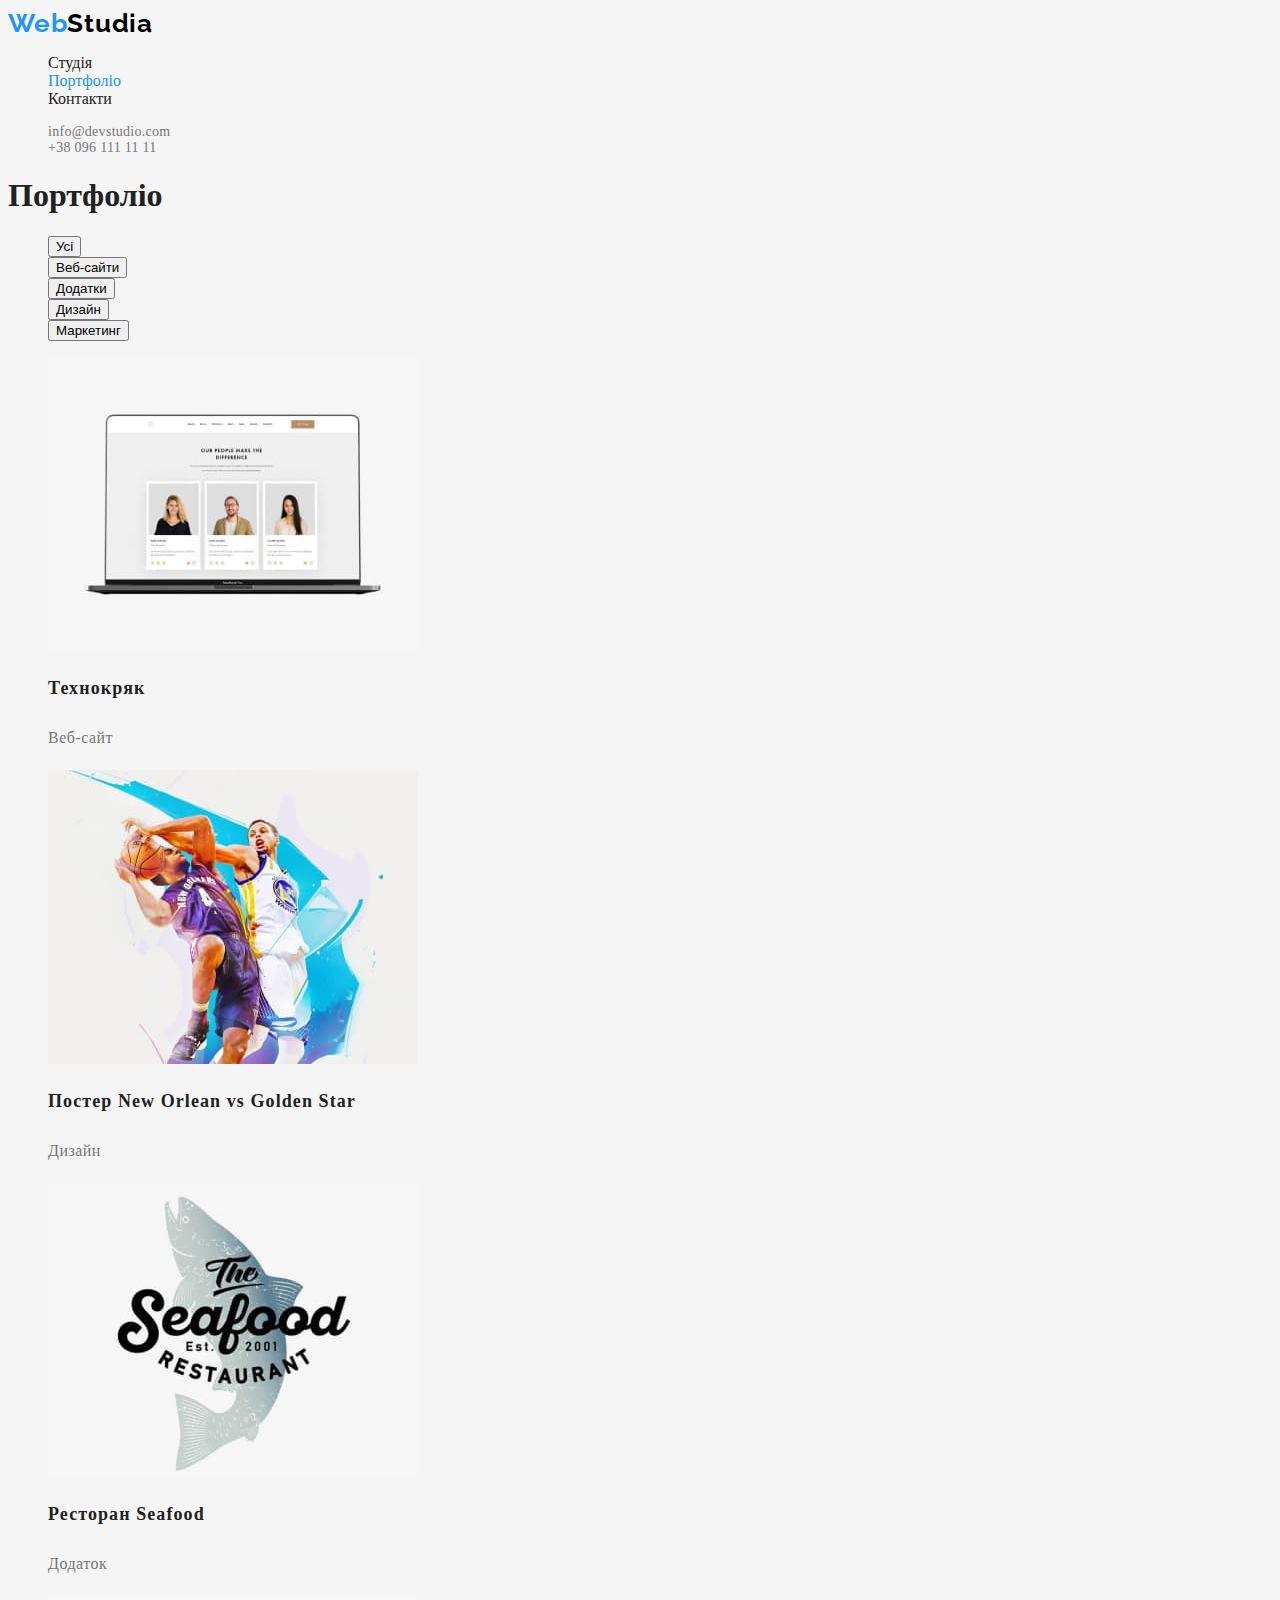
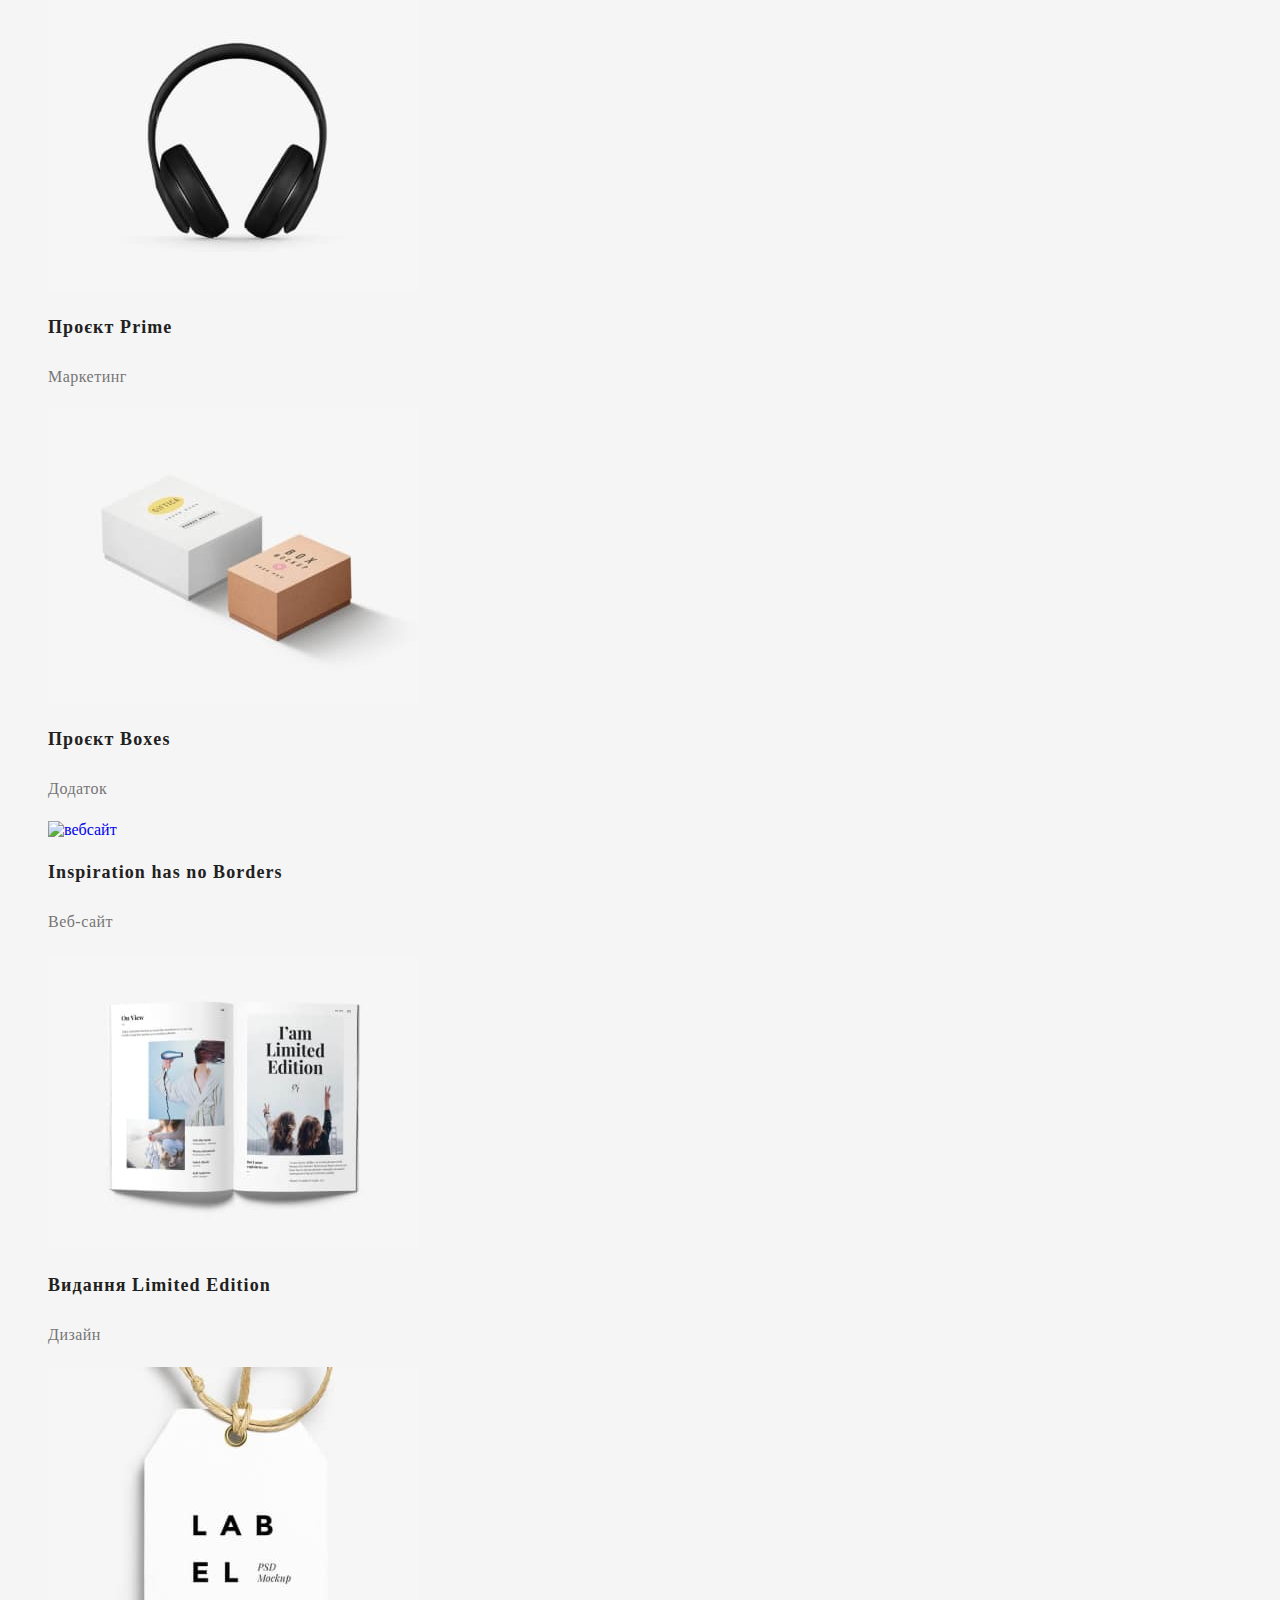
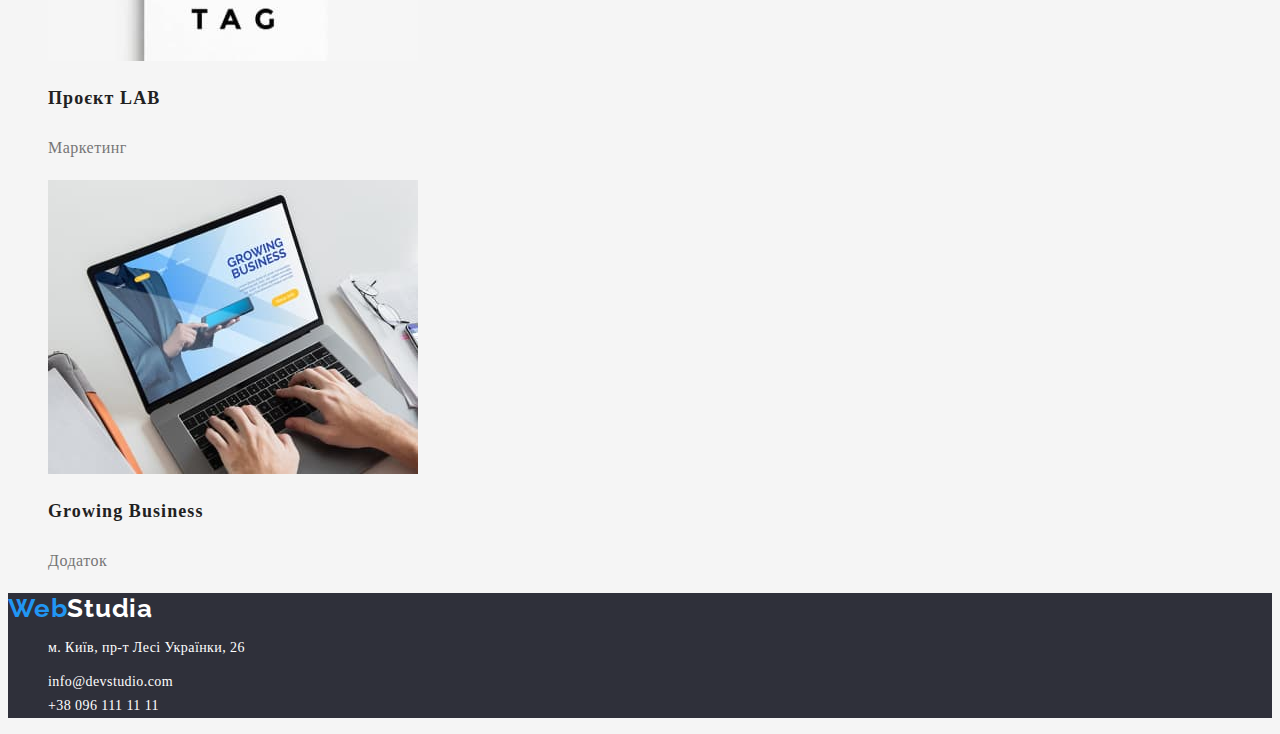
==== portfolio.html @ e0dfbd5b "html, css fail" ====
<!DOCTYPE html>
<html lang="uk">
<head>
    <meta charset="UTF-8">
    <meta http-equiv="X-UA-Compatible" content="IE=edge">
    <meta name="viewport" content="width=device-width, initial-scale=1.0">
    <link rel="preconnect" href="https://fonts.googleapis.com">
<link rel="preconnect" href="https://fonts.gstatic.com" crossorigin>
<link href="https://fonts.googleapis.com/css2?family=Raleway:wght@700&family=Roboto:wght@400;500;700;900&display=swap" rel="stylesheet">
    <title>Portfolio</title>
    <link rel="stylesheet" href="./css/styles.css">
</head>
<body>
    
    <header class="header">
        <a href="index.html" class="nav-link" lang="en">Web<span class="logo-link">Studia</span></a>
        <nav>
            <ul class="site-nav list">
                <li><a href="/index.html" class="link">Студія</a></li>
                <li><a href="/portfolio.html" class="link current">Портфоліо</a></li>
                <li><a href="#" class="link">Контакти</a></li>
            </ul>
        </nav>
       <ul class="header-contacts list">
        <li>
        <a href="mailto:info@devstudio.com" class="contacts-link">info@devstudio.com</a>
    </li>
        <li>
        <a href="tel:+380961111111" class="contacts-link">+38 096 111 11 11</a>
    </li>
       </ul>
    
    </header>
            
            
<main>
    <h1>Портфоліо</h1>
    <ul class="potfolio-list list">
        <li>
            <button type="button" class="button">Усі</button>
        </li>
        <li>
            <button type="button" class="button">Веб-сайти</button>
        </li>
        <li>
            <button type="button" class="button">Додатки</button>
        </li>
        <li>
            <button type="button" class="button">Дизайн</button>
        </li>
        <li>
            <button type="button" class="button">Маркетинг</button>
        </li>
    </ul>
    <ul class="portfolio-list list">
        <li>
            <a href="#"><img src="./images/технокряк.jpg" width="370" alt="вебсайт">
                <h2 class="portfolio-title">Технокряк</h2>
                <p class="portfolio-text">Веб-сайт</p>
            </a>
        </li>
        <li>
            <a href="#"> <img src="./images/постер баскет.jpg" width="370" alt="постер баскетбол">
                <h2 class="portfolio-title">Постер New Orlean vs Golden Star</h2>
                <p class="portfolio-text">Дизайн</p>
            </a>
        </li>
        
        <li>
            <a href="#"> <img src="./images/ресторан.jpg" width="370" alt="ресторан">
            <h2 class="portfolio-title">Ресторан Seafood</h2>
            <p class="portfolio-text">Додаток</p>
            </a>
        </li>
        <li>
            <a href="#"> <img src="./images/пректнаушники.jpg" width="370" alt="проєкт прайм">
            <h2 class="portfolio-title">Проєкт Prime</h2>
            <p class="portfolio-text">Маркетинг</p>
            </a>
        </li>
        <li>
            <a href="#"> <img src="./images/проекткоробка.jpg" width="370" alt="проєкт boxes">
            <h2 class="portfolio-title">Проєкт Boxes</h2>
            <p class="portfolio-text">Додаток</p>
            </a>
        </li>
        <li>
            <a href="#"> <img src="./images/вебсайт.jpg" width="370" alt="вебсайт">
                <h2 class="portfolio-title">Inspiration has no Borders</h2>
                <p class="portfolio-text">Веб-сайт</p>
                </a>
        </li>
        <li>
            <a href="#"> <img src="./images/видання.jpg" width="370" alt="Видання">
                <h2 class="portfolio-title">Видання Limited Edition</h2>
                <p class="portfolio-text">Дизайн</p>
                </a>
        </li>
        <li>
            <a href="#"> <img src="./images/проектлаб.jpg" width="370" alt="проект лаб">
                <h2 class="portfolio-title">Проєкт LAB</h2>
                <p class="portfolio-text">Маркетинг</p>
                </a>
        </li>
        <li>
            <a href="#"> <img src="./images/додаток.jpg" width="370" alt="додаток бизнес">
                <h2 class="portfolio-title">Growing Business</h2>
                <p class="portfolio-text">Додаток</p>
                </a>
        </li>
        
     </ul>
</main>
<footer class="footer">
    <a class="footer-link list" href="index.html" lang="en">Web<span class="footer-logo-link">Studia</span></a>
    <address>
        <ul class="footer-list list">
            <li>
                <p class="footer-text">м. Київ, пр-т Лесі Українки, 26</p>
            </li>
            <li>
                <a href="mailto:info@devstudio.com" class="footer-contacts-link">info@devstudio.com</a>
            </li>
            <li>
                <a href="tel:+380961111111" class="footer-contacts-link">+38 096 111 11 11</a>
            </li>
        </ul>
    </address>
</footer>
    
</body>
</html>
---- css/styles.css ----
:root {
    --primary-text-color: #212121;
    --secondo-text-color: #757575;
    --accent-color: #2196F3; 
    --bacground-color: #F5F5F5;
    --second-bacground-color: #2F303A;
    --color-white :#FFFFFF;
}

body{ 
    background-color: var(--bacground-color);
    color: var(--primary-text-color);
}


.list {
    list-style: none;
}

/* основной цвет - #212121 */

/* вторичный цвет  - #757575 */ 

/* белый цвет - #FFFFFF */
 /* цвет акцент - #2196F3*/

                  
 


.body {
    font-family: "roboto" sans-serif,
    "Raleway",sans-serif ;
}

                       /* header */
.header .site-nav a{
    color: var(--primary-text-color); 
} 
.header a {
    text-decoration: none;
}
.nav-link { 
    font-family: 'Raleway';
    font-style: normal;
    font-weight: 700;
    font-size: 26px;
    line-height: 1,19;
    letter-spacing: 0.03em;
    color: var(--accent-color);
}
.logo-link {
    color: #000000;
}

.site-nav link{ 
    font-weight: 500;
    font-size: 14px;
    line-height: 1.14;
    letter-spacing: 0.02em;
    
}
.site-nav .link:hover, 
.site-nav .link:focus{
    color: var(--accent-color);
}
.site-nav .link.current{
    color: var(--accent-color);
}
.header-contacts {
    font-weight: 500;
    font-size: 14px;
    line-height: 1.14;
    letter-spacing: 0.02em;
    
}
.header .header-contacts a{
    color: var(--secondo-text-color);
}
.header-contacts .contacts-link:hover,
.header-contacts .contacts-link:focus{
    color: #2196F3;
}


                       /* Стили для index.html */

                       /* hero */
 .hero {
    background-color: #2F303A;
    color: var(--color-white);
 }   
 .hero-title{                  
    font-family: 'Roboto';
    font-style: normal;
    font-weight: 900;
    font-size: 44px;
    line-height: 1,36;
}
.hero-button{
    font-family: 'Roboto';
    font-style: normal;
    font-weight: 700;
    font-size: 16px;
    line-height: 1,87;
    background: var(--accent-color);
    color: var(--color-white);
}

                       /* benefit */
.benefit-list {
                    }

.benefit-title {
    font-weight: 700;
    font-size: 14px;
    line-height: 1,14;
    text-transform: uppercase;
}
.benefit-text {
    font-weight: 400;
    font-size: 14px;
    line-height: 1,71;
    color: var(--secondo-text-color);               
}
                         /* about */

.about-title {
    font-weight: 700;
    font-size: 36px;
    line-height: 1.16;
    text-align: center;
    letter-spacing: 0.03em;
}
                           /*team  */
                        
.team-title {
    font-weight: 700;
    font-size: 36px;
    line-height: 1.66;
    text-align: center;
    letter-spacing: 0.03em;
}
                       
.team-list-title {
    font-weight: 500;
    font-size: 16px;
    line-height: 1,18;
    text-align: center;
    letter-spacing: 0.03em;
}
.team-text {
    font-weight: 400;
    font-size: 16px;
    line-height: 1,18;
    text-align: center;
    letter-spacing: 0.03em;
    color: var(--secondo-text-color);
 }

.

                        /* Стили для portfolio.html */
 
                        
                        
.button {
     color: var(--primary-text-color);
     background-color: #F5F4FA;
     font-weight: 500;
     font-size: 16px;
     line-height: 1,62;
     text-align: center;
     letter-spacing: 0.03em;

}
.portfolio-list a{
    text-decoration: none;
}
.button:hover 
{
background-color: var(--accent-color);    
}
.portfolio-title {
    font-weight: 700;
    font-size: 18px;
    line-height: 2;
    letter-spacing: 0.06em;
    color: var(--primary-text-color)
}
 .portfolio-text {
    font-weight: 400;
    font-size: 16px;
    line-height: 2;
    letter-spacing: 0.03em;
     color: var(--secondo-text-color);}

                     /* footer   */
  
 .footer {
    background-color: var(--second-bacground-color);
 }   
 
 .footer-link { 
     font-family: 'Raleway';
     font-style: normal;
     font-weight: 700;
     font-size: 26px;
     line-height: 1.19;
     letter-spacing: 0.03em;
     color: var(--accent-color);

}
.footer.link a{
    color: var(--accent-color);
 }

.footer-logo-link {
    color: var(--color-white);
}

 .footer-text {
    font-style: normal;
    font-weight: 400;
    font-size: 14px;
    line-height: 1,71;
    letter-spacing: 0.03em;
    color: var(--color-white);

 }

 .footer-list a{
    color: var(--color-white);
}
 .footer-contacts-link {
    font-style: normal;
    font-weight: 400;
    font-size: 14px;
    line-height: 1.71;
    letter-spacing: 0.03em;
}
.footer-contacts-link:hover {
    color: var(--secondo-text-color)
}
 .footer a{
    text-decoration: none;
}
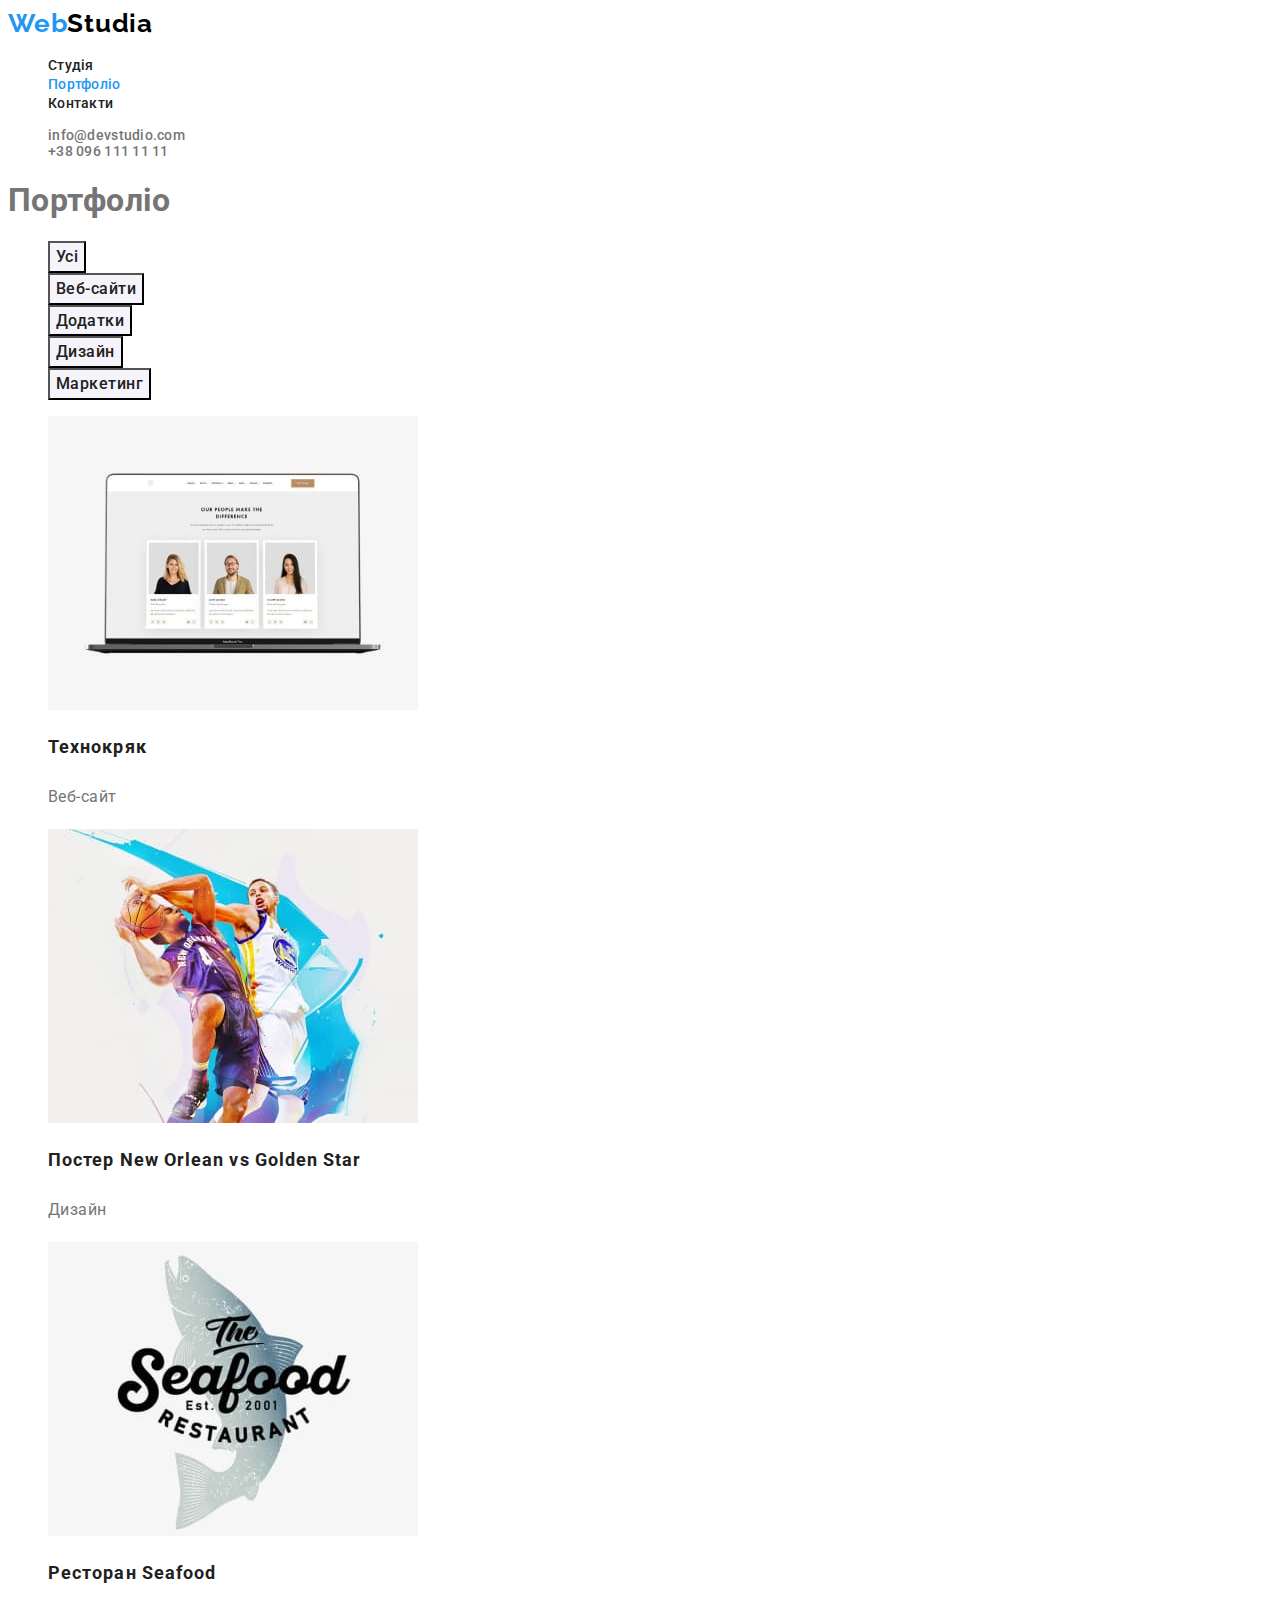
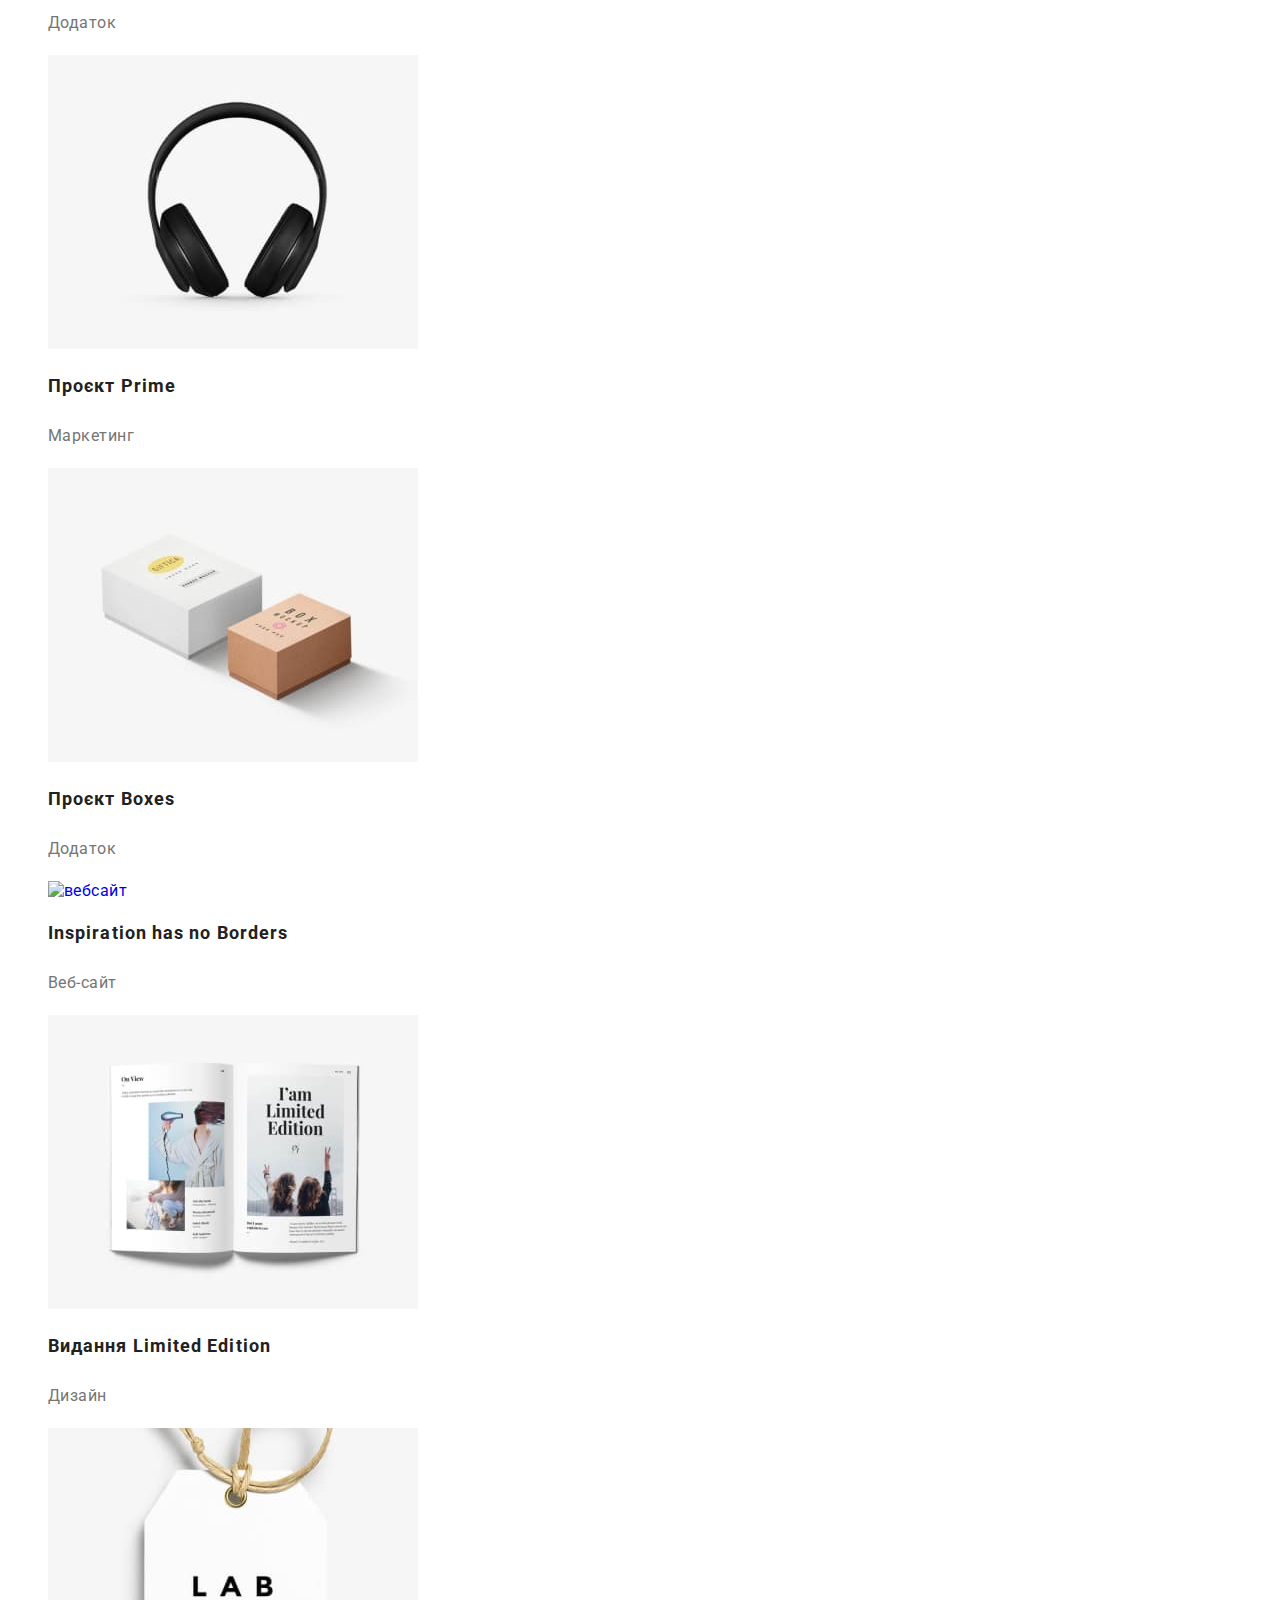
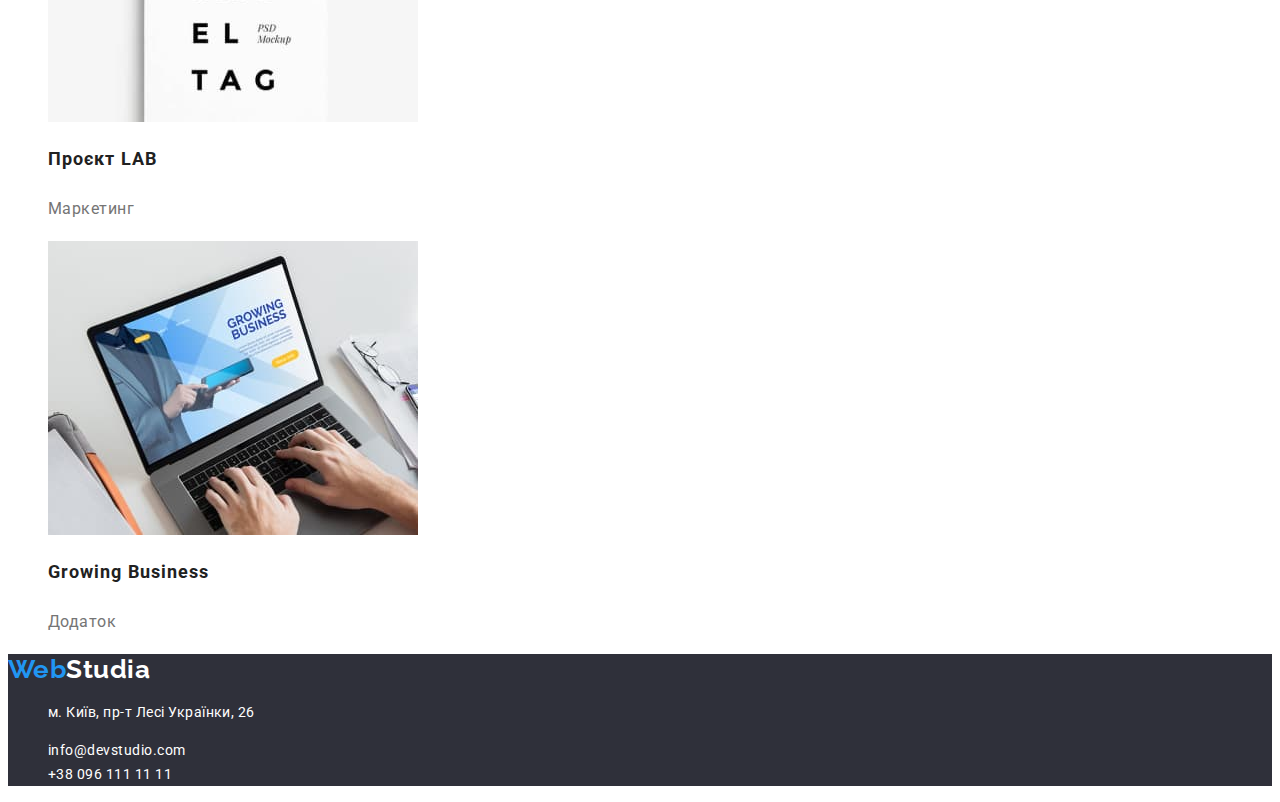
==== commit 5337a782: "error correction" ====
--- a/portfolio.html
+++ b/portfolio.html
@@ -34,6 +34,7 @@
             
             
 <main>
+    <section>
     <h1>Портфоліо</h1>
     <ul class="potfolio-list list">
         <li>
@@ -110,6 +111,7 @@
         </li>
         
      </ul>
+     </section>
 </main>
 <footer class="footer">
     <a class="footer-link list" href="index.html" lang="en">Web<span class="footer-logo-link">Studia</span></a>
--- a/css/styles.css
+++ b/css/styles.css
@@ -4,12 +4,16 @@
     --accent-color: #2196F3; 
     --bacground-color: #F5F5F5;
     --second-bacground-color: #2F303A;
-    --color-white :#FFFFFF;
+    --fon-color-white :#FFFFFF;
 }
 
 body{ 
-    background-color: var(--bacground-color);
-    color: var(--primary-text-color);
+    background-color: var(--fon-color-white);
+    color: var(--primary-text-color);
+    font-family: "roboto", sans-serif;
+    font-size: 16px;
+    letter-spacing:0.03em;
+    color: var(--secondo-text-color);
 }
 
 
@@ -27,11 +31,6 @@
                   
  
 
-
-.body {
-    font-family: "roboto" sans-serif,
-    "Raleway",sans-serif ;
-}
 
                        /* header */
 .header .site-nav a{
@@ -45,7 +44,7 @@
     font-style: normal;
     font-weight: 700;
     font-size: 26px;
-    line-height: 1,19;
+    line-height: 1.19;
     letter-spacing: 0.03em;
     color: var(--accent-color);
 }
@@ -53,7 +52,7 @@
     color: #000000;
 }
 
-.site-nav link{ 
+.site-nav .link{ 
     font-weight: 500;
     font-size: 14px;
     line-height: 1.14;
@@ -88,90 +87,82 @@
                        /* hero */
  .hero {
     background-color: #2F303A;
-    color: var(--color-white);
+    color: var(--fon-color-white);
  }   
  .hero-title{                  
-    font-family: 'Roboto';
     font-style: normal;
     font-weight: 900;
     font-size: 44px;
-    line-height: 1,36;
+    line-height: 1.36;
+    text-transform:uppercase;
 }
 .hero-button{
-    font-family: 'Roboto';
-    font-style: normal;
-    font-weight: 700;
-    font-size: 16px;
-    line-height: 1,87;
+    font-family: "roboto", sans-serif;
+    font-style: normal;
+    font-weight: 700;
+    line-height: 1.87;
     background: var(--accent-color);
-    color: var(--color-white);
+    color: var(--fon-color-white);
+    cursor: pointer;
+}
+.hero-button:hover, 
+.hero-button:focus{
+    background-color: #188CE8;
 }
 
                        /* benefit */
-.benefit-list {
-                    }
-
-.benefit-title {
-    font-weight: 700;
-    font-size: 14px;
-    line-height: 1,14;
-    text-transform: uppercase;
-}
-.benefit-text {
-    font-weight: 400;
-    font-size: 14px;
-    line-height: 1,71;
-    color: var(--secondo-text-color);               
-}
-                         /* about */
-
-.about-title {
+
+.title {
     font-weight: 700;
     font-size: 36px;
     line-height: 1.16;
     text-align: center;
-    letter-spacing: 0.03em;
-}
+    color: var(--primary-text-color);
+}
+.benefit-title {
+    font-weight: 700;
+    font-size: 14px;
+    line-height: 1.14;
+    text-transform: uppercase;
+    color: var(--primary-text-color);
+}
+.benefit-text {
+    font-size: 14px;
+    line-height: 1.71;              
+}
+                         /* about */
+
                            /*team  */
-                        
-.team-title {
-    font-weight: 700;
-    font-size: 36px;
-    line-height: 1.66;
-    text-align: center;
-    letter-spacing: 0.03em;
-}
-                       
+.team {
+    background-color: #F5F4FA;
+}                                  
 .team-list-title {
     font-weight: 500;
-    font-size: 16px;
-    line-height: 1,18;
+    line-height: 1.18;
     text-align: center;
-    letter-spacing: 0.03em;
+    color: var(--primary-text-color);
 }
 .team-text {
-    font-weight: 400;
-    font-size: 16px;
-    line-height: 1,18;
+    line-height: 1.18;
     text-align: center;
-    letter-spacing: 0.03em;
-    color: var(--secondo-text-color);
  }
 
-.
+
 
                         /* Стили для portfolio.html */
  
                         
                         
 .button {
+     font-family: "roboto", sans-serif;
      color: var(--primary-text-color);
      background-color: #F5F4FA;
      font-weight: 500;
      font-size: 16px;
-     line-height: 1,62;
+     line-height: 1.62;
      text-align: center;
      letter-spacing: 0.03em;
+     cursor: pointer;
 
 }
 .portfolio-list a{
@@ -189,11 +180,10 @@
     color: var(--primary-text-color)
 }
  .portfolio-text {
-    font-weight: 400;
-    font-size: 16px;
     line-height: 2;
-    letter-spacing: 0.03em;
-     color: var(--secondo-text-color);}
+    color: var(--secondo-text-color);
+    }
+
 
                      /* footer   */
   
@@ -207,7 +197,6 @@
      font-weight: 700;
      font-size: 26px;
      line-height: 1.19;
-     letter-spacing: 0.03em;
      color: var(--accent-color);
 
 }
@@ -216,28 +205,24 @@
  }
 
 .footer-logo-link {
-    color: var(--color-white);
+    color: var(--fon-color-white);
 }
 
  .footer-text {
     font-style: normal;
-    font-weight: 400;
-    font-size: 14px;
-    line-height: 1,71;
-    letter-spacing: 0.03em;
-    color: var(--color-white);
+    font-size: 14px;
+    line-height: 1.71;
+    color: var(--fon-color-white);
 
  }
 
  .footer-list a{
-    color: var(--color-white);
+    color: var(--fon-color-white);
 }
  .footer-contacts-link {
     font-style: normal;
-    font-weight: 400;
     font-size: 14px;
     line-height: 1.71;
-    letter-spacing: 0.03em;
 }
 .footer-contacts-link:hover {
     color: var(--secondo-text-color)
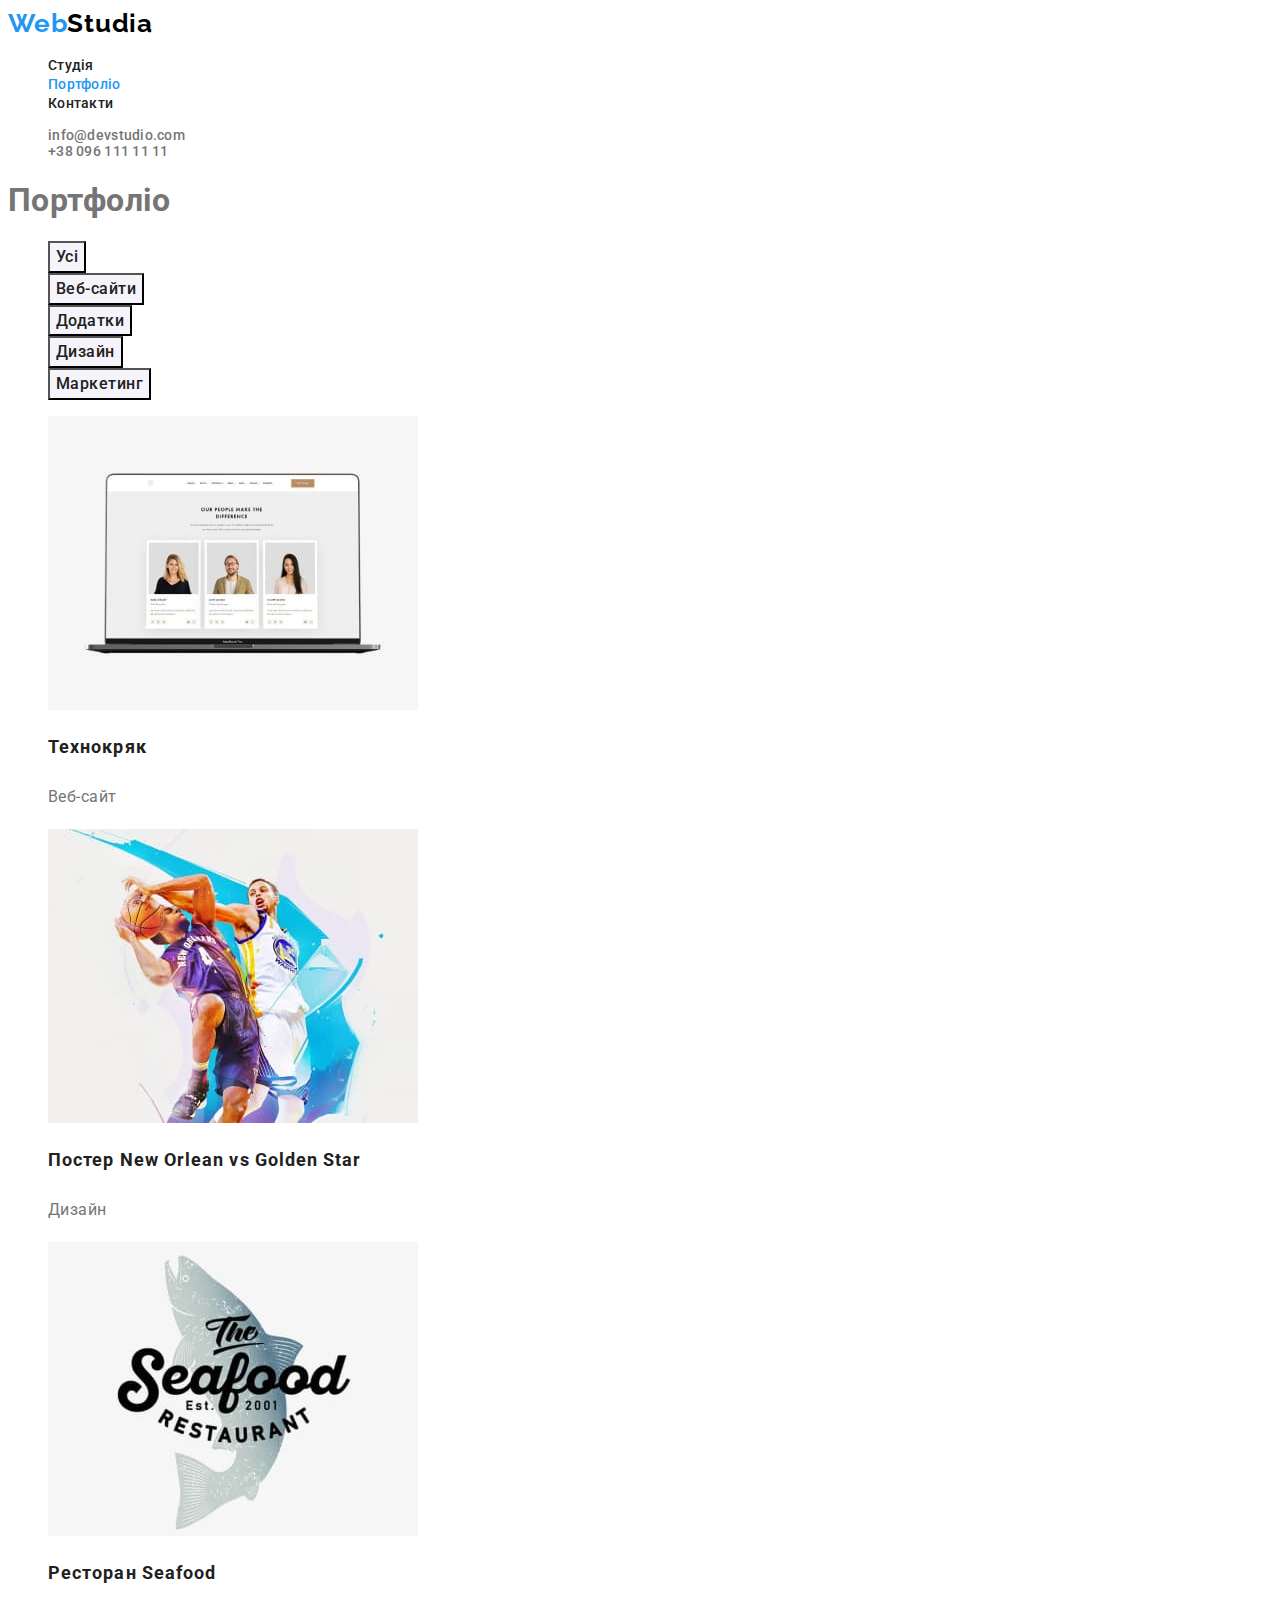
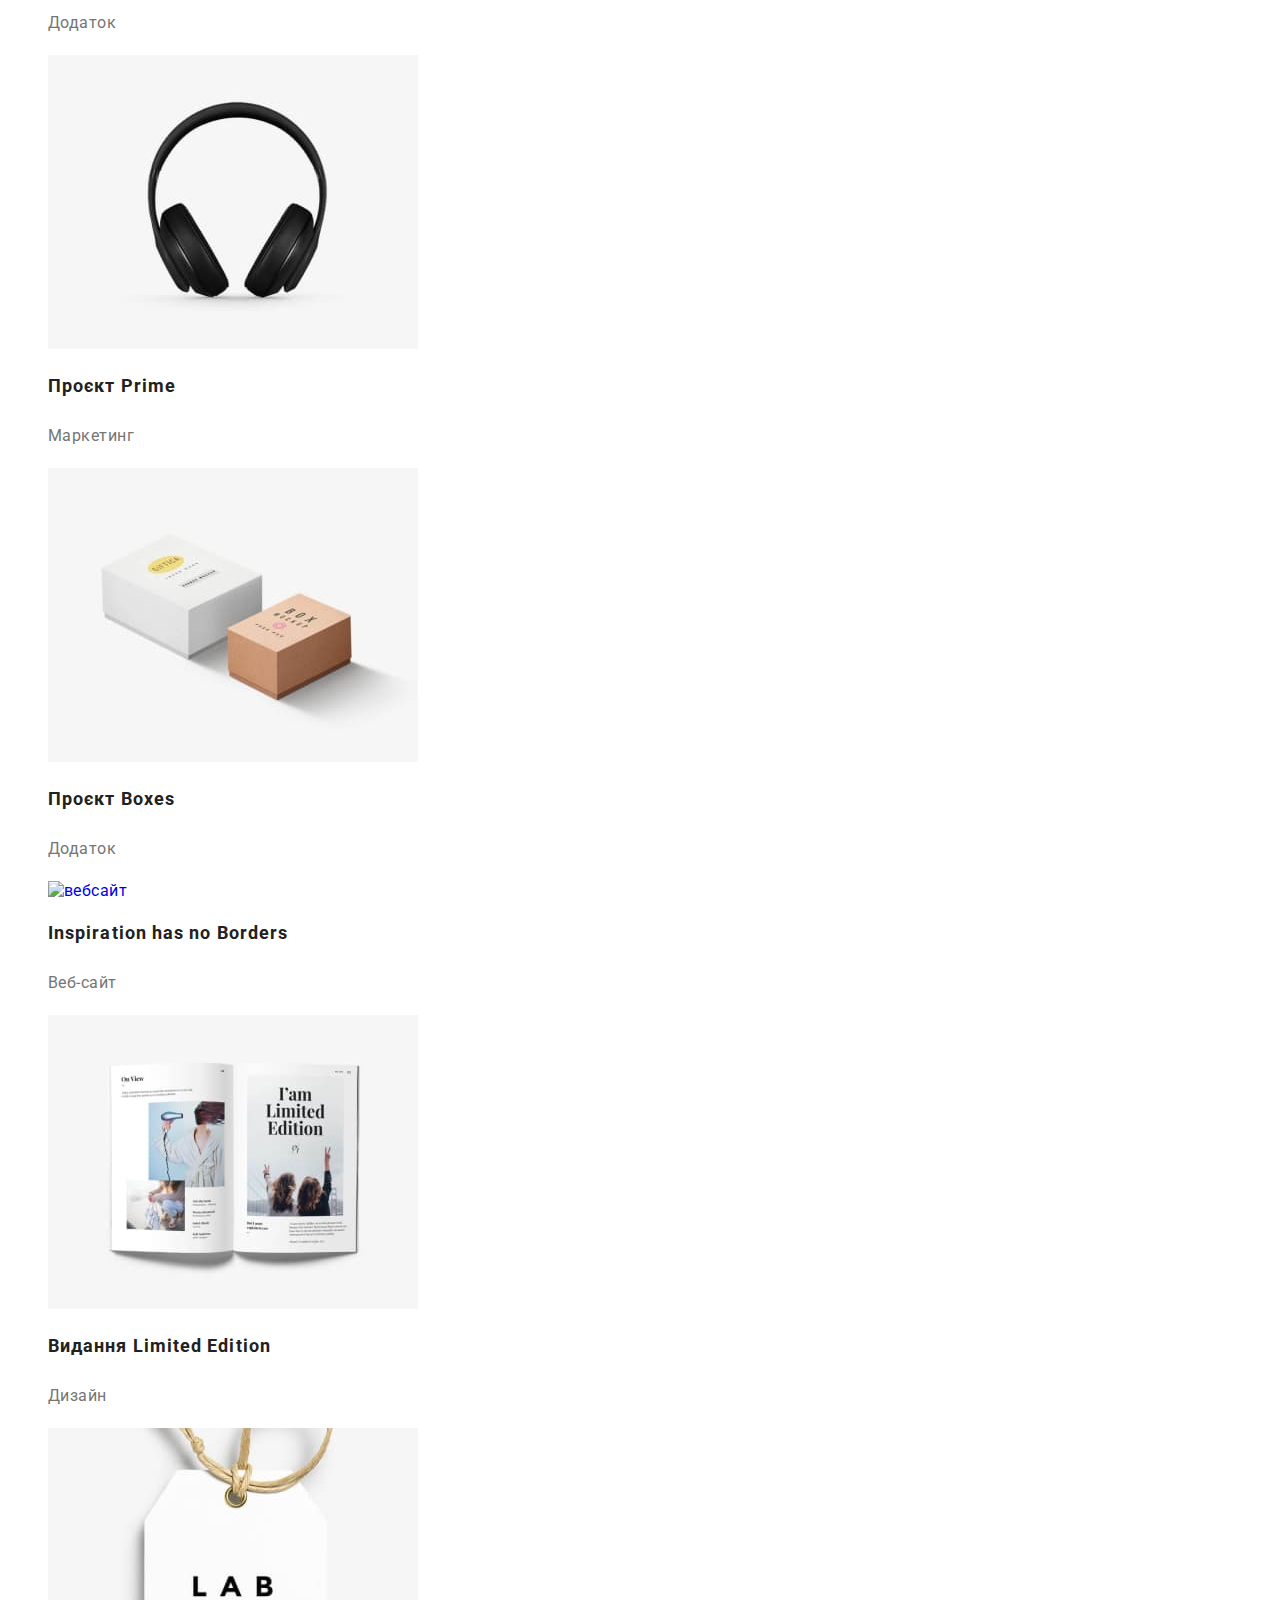
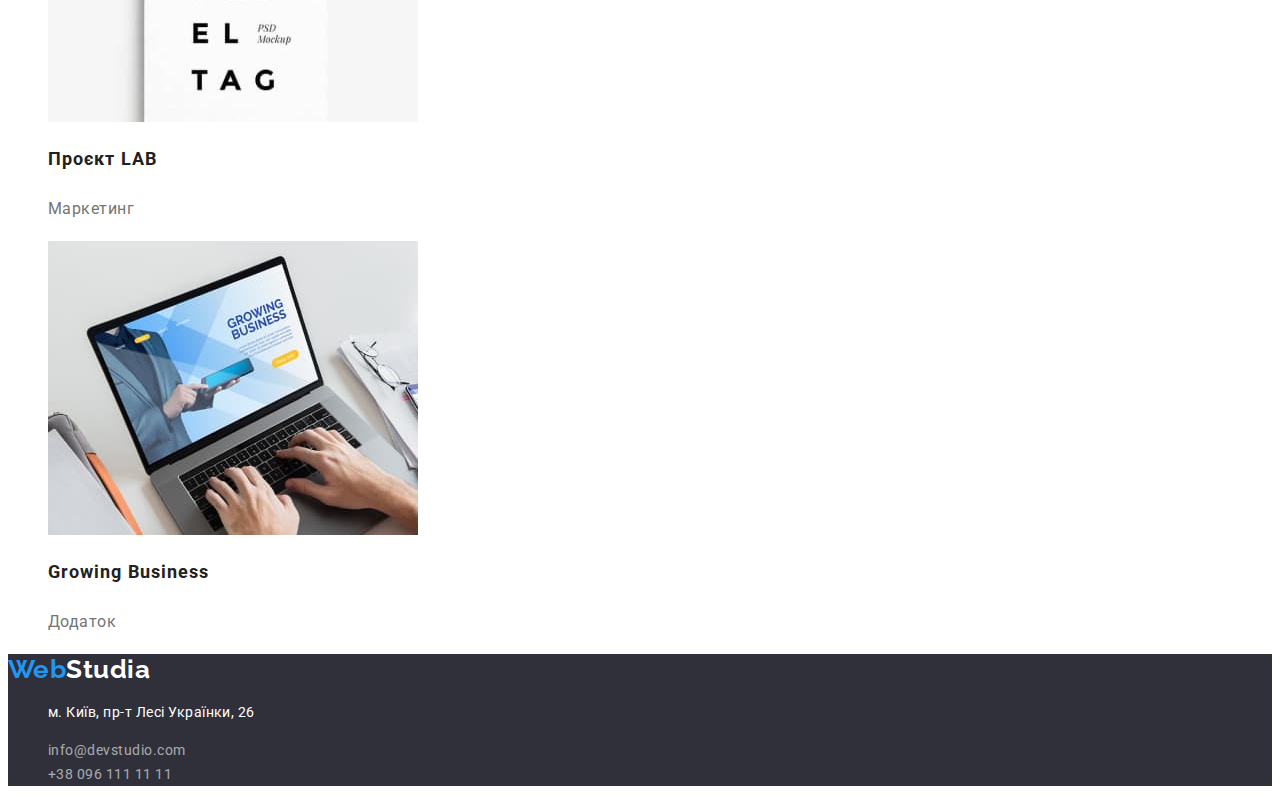
==== commit 792f6cf2: "errore corection 2" ====
--- a/portfolio.html
+++ b/portfolio.html
@@ -13,11 +13,11 @@
 <body>
     
     <header class="header">
-        <a href="index.html" class="nav-link" lang="en">Web<span class="logo-link">Studia</span></a>
+        <a href="./index.html" class="nav-link" lang="en">Web<span class="logo-link">Studia</span></a>
         <nav>
             <ul class="site-nav list">
-                <li><a href="/index.html" class="link">Студія</a></li>
-                <li><a href="/portfolio.html" class="link current">Портфоліо</a></li>
+                <li><a href="./index.html" class="link">Студія</a></li>
+                <li><a href="./portfolio.html" class="link current">Портфоліо</a></li>
                 <li><a href="#" class="link">Контакти</a></li>
             </ul>
         </nav>
@@ -114,7 +114,7 @@
      </section>
 </main>
 <footer class="footer">
-    <a class="footer-link list" href="index.html" lang="en">Web<span class="footer-logo-link">Studia</span></a>
+    <a class="footer-link list" href="./index.html" lang="en">Web<span class="footer-logo-link">Studia</span></a>
     <address>
         <ul class="footer-list list">
             <li>
--- a/css/styles.css
+++ b/css/styles.css
@@ -99,8 +99,10 @@
 .hero-button{
     font-family: "roboto", sans-serif;
     font-style: normal;
+    font-size: 16px; 
     font-weight: 700;
     line-height: 1.87;
+    letter-spacing: 0.06em;
     background: var(--accent-color);
     color: var(--fon-color-white);
     cursor: pointer;
@@ -108,6 +110,7 @@
 .hero-button:hover, 
 .hero-button:focus{
     background-color: #188CE8;
+    color: var(--fon-color-white);
 }
 
                        /* benefit */
@@ -138,6 +141,7 @@
 }                                  
 .team-list-title {
     font-weight: 500;
+    font-size:  16px;
     line-height: 1.18;
     text-align: center;
     color: var(--primary-text-color);
@@ -216,15 +220,17 @@
 
  }
 
- .footer-list a{
-    color: var(--fon-color-white);
+ .footer-list a {
+    color: rgba(255, 255, 255, 0.6);
 }
  .footer-contacts-link {
     font-style: normal;
     font-size: 14px;
     line-height: 1.71;
 }
-.footer-contacts-link:hover {
+.footer-contacts-link:hover,
+.footer-contacts-link:focus
+ {
     color: var(--secondo-text-color)
 }
  .footer a{
